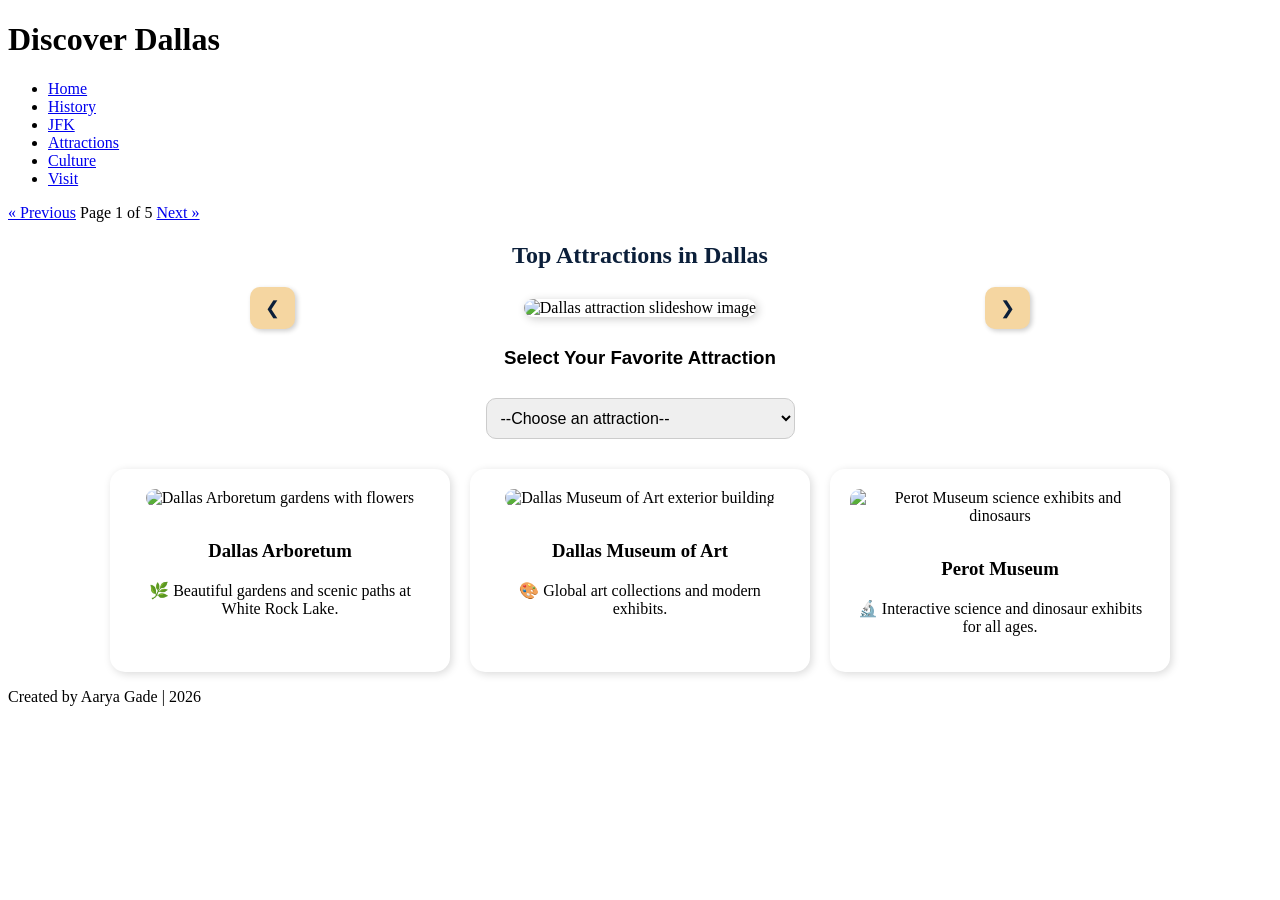
==== attractions.html @ 0ac4e1e4 "Add files via upload" ====
<!DOCTYPE html>
<html lang="en">
<head>
    <meta charset="UTF-8">
    <meta name="viewport" content="width=device-width, initial-scale=1.0">
    <title>Attractions - Discover Dallas</title>
    <link rel="stylesheet" href="styles.css">
    <style>
        /* Slideshow container */
        .slideshow-container {
            position: relative;
            max-width: 800px;
            margin: 30px auto;
            text-align: center;
        }

        /* Slideshow image */
        #slide {
            width: 100%;
            height: auto;
            border-radius: 15px;
            box-shadow: 2px 2px 10px rgba(0,0,0,0.2);
        }

        /* Slideshow buttons */
        .buttons button {
            position: absolute;
            top: 50%;
            transform: translateY(-50%);
            background-color: #f5d6a1;
            border: none;
            padding: 10px 15px;
            border-radius: 10px;
            cursor: pointer;
            font-size: 18px;
            color: #0b1f3a;
            box-shadow: 2px 2px 5px rgba(0,0,0,0.2);
            transition: all 0.2s ease;
        }

        .buttons button:hover {
            background-color: #ffdca8;
            transform: translateY(-50%) scale(1.1);
        }

        .buttons button:first-child {
            left: 10px;
        }

        .buttons button:last-child {
            right: 10px;
        }

        /* Favorite section centering */
        .favorite-section {
            text-align: center;
            margin: 30px auto;
            font-family: Arial, sans-serif;
        }

        .favorite-section select {
            padding: 10px;
            font-size: 16px;
            border-radius: 10px;
            border: 1px solid #ccc;
            margin-top: 10px;
        }

        #result {
            margin-top: 15px;
            font-size: 16px;
            color: #0b1f3a;
            font-weight: bold;
        }

        /* Attraction grid */
        .attraction-grid {
            display: flex;
            flex-wrap: wrap;
            gap: 20px;
            justify-content: center;
            margin-top: 30px;
        }

        .attraction-grid .card {
            background: white;
            padding: 20px;
            border-radius: 15px;
            box-shadow: 2px 2px 8px rgba(0,0,0,0.15);
            flex: 1 1 250px;
            max-width: 300px;
            text-align: center;
        }

        .attraction-grid img {
            width: 100%;
            height: auto;
            border-radius: 10px;
            margin-bottom: 15px;
        }

        h2.page-title {
            text-align: center;
            margin-top: 20px;
            color: #0b1f3a;
        }
    </style>
</head>
<body>

<header>
    <h1>Discover Dallas</h1>
    <nav>
        <ul class="nav-links">
            <li><a href="index.html">Home</a></li>
            <li><a href="history.html">History</a></li>
            <li><a href="jfk.html">JFK</a></li>
            <li><a href="attractions.html">Attractions</a></li>
            <li><a href="culture.html">Culture</a></li>
            <li><a href="visit.html">Visit</a></li>
        </ul>
    </nav>
</header>

<div class="page-nav">
    <a href="#" class="nav-btn">&laquo; Previous</a>
    <span>Page 1 of 5</span>
    <a href="#" class="nav-btn">Next &raquo;</a>
</div>

<main>
    <h2 class="page-title">Top Attractions in Dallas</h2>

    <!-- Slideshow -->
    <div class="slideshow-container">
        <img id="slide" src="images/dallasSLIDE.jpg" alt="Dallas attraction slideshow image">
        <div class="buttons">
            <button onclick="prevSlide()">❮</button>
            <button onclick="nextSlide()">❯</button>
        </div>
    </div>

    <!-- Favorite Section -->
    <section class="favorite-section">
        <h3>Select Your Favorite Attraction</h3>
        <select id="favorite">
            <option value="">--Choose an attraction--</option>
            <option value="Arboretum">Dallas Arboretum</option>
            <option value="Museum">Dallas Museum of Art</option>
            <option value="Perot">Perot Museum of Nature and Science</option>
        </select>
        <p id="result"></p>
    </section>

    <!-- Attraction Grid -->
    <section class="attraction-grid">
        <div class="card">
            <img src="images/aboretum.jpg" alt="Dallas Arboretum gardens with flowers">
            <h3>Dallas Arboretum</h3>
            <p>🌿 Beautiful gardens and scenic paths at White Rock Lake.</p>
        </div>
        <div class="card">
            <img src="images/museum.jpg" alt="Dallas Museum of Art exterior building">
            <h3>Dallas Museum of Art</h3>
            <p>🎨 Global art collections and modern exhibits.</p>
        </div>
        <div class="card">
            <img src="images/perot.jpg" alt="Perot Museum science exhibits and dinosaurs">
            <h3>Perot Museum</h3>
            <p>🔬 Interactive science and dinosaur exhibits for all ages.</p>
        </div>
    </section>
</main>

<footer>
    <p>Created by Aarya Gade | 2026</p>
</footer>

<script>
    
    let images = [
        "images/dallasSLIDE.jpg",
        "images/dallasSLIDE2.jpg",
        "images/dallasSLIDE3.jpg",
        "images/dallasSLIDE4.jpg",
        "images/dallasSLIDE5.jpg",
        "images/dallasSLIDE6.jpg",
        "images/dallasSLIDE7.jpg",
        "images/dallasSLIDE8.jpg"
    ];

    let index = 0;

    function showSlide() {
        document.getElementById("slide").src = images[index];
    }

    function nextSlide() {
        index = (index + 1) % images.length;
        showSlide();
    }

    function prevSlide() {
        index = (index - 1 + images.length) % images.length;
        showSlide();
    }

    // Auto slide every 2 seconds
    setInterval(nextSlide, 2000);

    // Favorite selector
    document.getElementById("favorite")?.addEventListener("change", function () {
        let choice = this.value;
        let message = "";

        if (choice === "Arboretum") {
            message = "Great choice! The Arboretum is perfect for nature lovers 🌿";
        } else if (choice === "Museum") {
            message = "Awesome! The Dallas Museum of Art is full of culture 🎨";
        } else if (choice === "Perot") {
            message = "Nice! The Perot Museum is super interactive 🔬";
        }

        document.getElementById("result").textContent = message;
    });
</script>
</body>
</html>
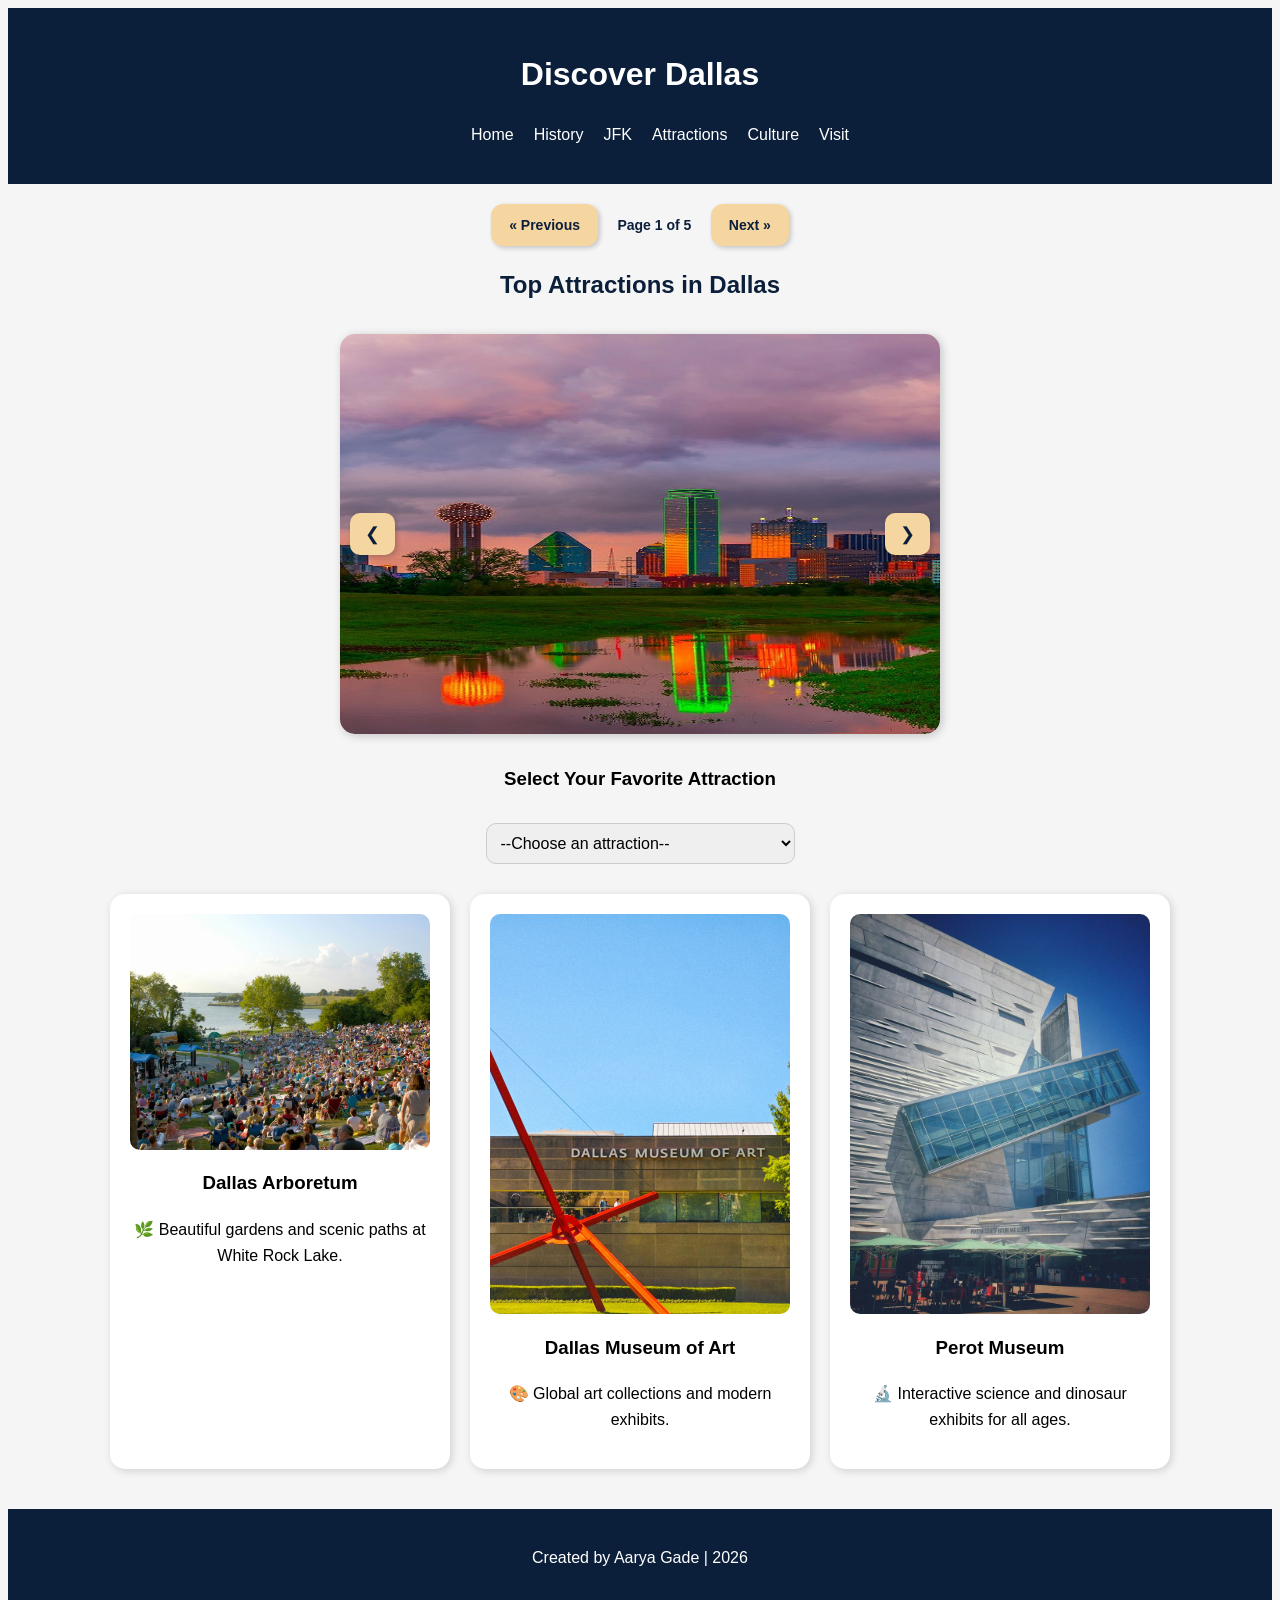
==== commit 17cb0084: "Update attractions.html" ====
--- a/attractions.html
+++ b/attractions.html
@@ -1,228 +1,218 @@
 <!DOCTYPE html>
 <html lang="en">
 <head>
-    <meta charset="UTF-8">
-    <meta name="viewport" content="width=device-width, initial-scale=1.0">
-    <title>Attractions - Discover Dallas</title>
-    <link rel="stylesheet" href="styles.css">
-    <style>
-        /* Slideshow container */
-        .slideshow-container {
-            position: relative;
-            max-width: 800px;
-            margin: 30px auto;
-            text-align: center;
-        }
-
-        /* Slideshow image */
-        #slide {
-            width: 100%;
-            height: auto;
-            border-radius: 15px;
-            box-shadow: 2px 2px 10px rgba(0,0,0,0.2);
-        }
-
-        /* Slideshow buttons */
-        .buttons button {
-            position: absolute;
-            top: 50%;
-            transform: translateY(-50%);
-            background-color: #f5d6a1;
-            border: none;
-            padding: 10px 15px;
-            border-radius: 10px;
-            cursor: pointer;
-            font-size: 18px;
-            color: #0b1f3a;
-            box-shadow: 2px 2px 5px rgba(0,0,0,0.2);
-            transition: all 0.2s ease;
-        }
-
-        .buttons button:hover {
-            background-color: #ffdca8;
-            transform: translateY(-50%) scale(1.1);
-        }
-
-        .buttons button:first-child {
-            left: 10px;
-        }
-
-        .buttons button:last-child {
-            right: 10px;
-        }
-
-        /* Favorite section centering */
-        .favorite-section {
-            text-align: center;
-            margin: 30px auto;
-            font-family: Arial, sans-serif;
-        }
-
-        .favorite-section select {
-            padding: 10px;
-            font-size: 16px;
-            border-radius: 10px;
-            border: 1px solid #ccc;
-            margin-top: 10px;
-        }
-
-        #result {
-            margin-top: 15px;
-            font-size: 16px;
-            color: #0b1f3a;
-            font-weight: bold;
-        }
-
-        /* Attraction grid */
-        .attraction-grid {
-            display: flex;
-            flex-wrap: wrap;
-            gap: 20px;
-            justify-content: center;
-            margin-top: 30px;
-        }
-
-        .attraction-grid .card {
-            background: white;
-            padding: 20px;
-            border-radius: 15px;
-            box-shadow: 2px 2px 8px rgba(0,0,0,0.15);
-            flex: 1 1 250px;
-            max-width: 300px;
-            text-align: center;
-        }
-
-        .attraction-grid img {
-            width: 100%;
-            height: auto;
-            border-radius: 10px;
-            margin-bottom: 15px;
-        }
-
-        h2.page-title {
-            text-align: center;
-            margin-top: 20px;
-            color: #0b1f3a;
-        }
-    </style>
+<meta charset="UTF-8">
+<meta name="viewport" content="width=device-width, initial-scale=1.0">
+<title>Attractions - Discover Dallas</title>
+<link rel="stylesheet" href="styles.css">
+<style>
+.slideshow-container {
+position: relative;
+max-width: 800px;
+margin: 30px auto;
+text-align: center;
+}
+
+#slide {
+width: 100%;
+height: auto;
+border-radius: 15px;
+box-shadow: 2px 2px 10px rgba(0,0,0,0.2);
+}
+
+.buttons button {
+position: absolute;
+top: 50%;
+transform: translateY(-50%);
+background-color: #f5d6a1;
+border: none;
+padding: 10px 15px;
+border-radius: 10px;
+cursor: pointer;
+font-size: 18px;
+color: #0b1f3a;
+box-shadow: 2px 2px 5px rgba(0,0,0,0.2);
+transition: all 0.2s ease;
+}
+
+.buttons button:hover {
+background-color: #ffdca8;
+transform: translateY(-50%) scale(1.1);
+}
+
+.buttons button:first-child {
+left: 10px;
+}
+
+.buttons button:last-child {
+right: 10px;
+}
+
+.favorite-section {
+text-align: center;
+margin: 30px auto;
+font-family: Arial, sans-serif;
+}
+
+.favorite-section select {
+padding: 10px;
+font-size: 16px;
+border-radius: 10px;
+border: 1px solid #ccc;
+margin-top: 10px;
+}
+
+#result {
+margin-top: 15px;
+font-size: 16px;
+color: #0b1f3a;
+font-weight: bold;
+}
+
+.attraction-grid {
+display: flex;
+flex-wrap: wrap;
+gap: 20px;
+justify-content: center;
+margin-top: 30px;
+}
+
+.attraction-grid .card {
+background: white;
+padding: 20px;
+border-radius: 15px;
+box-shadow: 2px 2px 8px rgba(0,0,0,0.15);
+flex: 1 1 250px;
+max-width: 300px;
+text-align: center;
+}
+
+.attraction-grid img {
+width: 100%;
+height: auto;
+border-radius: 10px;
+margin-bottom: 15px;
+}
+
+h2.page-title {
+text-align: center;
+margin-top: 20px;
+color: #0b1f3a;
+}
+</style>
 </head>
 <body>
 
 <header>
-    <h1>Discover Dallas</h1>
-    <nav>
-        <ul class="nav-links">
-            <li><a href="index.html">Home</a></li>
-            <li><a href="history.html">History</a></li>
-            <li><a href="jfk.html">JFK</a></li>
-            <li><a href="attractions.html">Attractions</a></li>
-            <li><a href="culture.html">Culture</a></li>
-            <li><a href="visit.html">Visit</a></li>
-        </ul>
-    </nav>
+<h1>Discover Dallas</h1>
+<nav>
+<ul class="nav-links">
+<li><a href="index.html">Home</a></li>
+<li><a href="history.html">History</a></li>
+<li><a href="jfk.html">JFK</a></li>
+<li><a href="attractions.html">Attractions</a></li>
+<li><a href="culture.html">Culture</a></li>
+<li><a href="visit.html">Visit</a></li>
+</ul>
+</nav>
 </header>
 
 <div class="page-nav">
-    <a href="#" class="nav-btn">&laquo; Previous</a>
-    <span>Page 1 of 5</span>
-    <a href="#" class="nav-btn">Next &raquo;</a>
+<a href="#" class="nav-btn">&laquo; Previous</a>
+<span>Page 1 of 5</span>
+<a href="#" class="nav-btn">Next &raquo;</a>
 </div>
 
 <main>
-    <h2 class="page-title">Top Attractions in Dallas</h2>
-
-    <!-- Slideshow -->
-    <div class="slideshow-container">
-        <img id="slide" src="images/dallasSLIDE.jpg" alt="Dallas attraction slideshow image">
-        <div class="buttons">
-            <button onclick="prevSlide()">❮</button>
-            <button onclick="nextSlide()">❯</button>
-        </div>
-    </div>
-
-    <!-- Favorite Section -->
-    <section class="favorite-section">
-        <h3>Select Your Favorite Attraction</h3>
-        <select id="favorite">
-            <option value="">--Choose an attraction--</option>
-            <option value="Arboretum">Dallas Arboretum</option>
-            <option value="Museum">Dallas Museum of Art</option>
-            <option value="Perot">Perot Museum of Nature and Science</option>
-        </select>
-        <p id="result"></p>
-    </section>
-
-    <!-- Attraction Grid -->
-    <section class="attraction-grid">
-        <div class="card">
-            <img src="images/aboretum.jpg" alt="Dallas Arboretum gardens with flowers">
-            <h3>Dallas Arboretum</h3>
-            <p>🌿 Beautiful gardens and scenic paths at White Rock Lake.</p>
-        </div>
-        <div class="card">
-            <img src="images/museum.jpg" alt="Dallas Museum of Art exterior building">
-            <h3>Dallas Museum of Art</h3>
-            <p>🎨 Global art collections and modern exhibits.</p>
-        </div>
-        <div class="card">
-            <img src="images/perot.jpg" alt="Perot Museum science exhibits and dinosaurs">
-            <h3>Perot Museum</h3>
-            <p>🔬 Interactive science and dinosaur exhibits for all ages.</p>
-        </div>
-    </section>
+<h2 class="page-title">Top Attractions in Dallas</h2>
+
+<div class="slideshow-container">
+<img id="slide" src="dallasSLIDE.jpg" alt="Dallas attraction slideshow image">
+<div class="buttons">
+<button onclick="prevSlide()">❮</button>
+<button onclick="nextSlide()">❯</button>
+</div>
+</div>
+
+<section class="favorite-section">
+<h3>Select Your Favorite Attraction</h3>
+<select id="favorite">
+<option value="">--Choose an attraction--</option>
+<option value="Arboretum">Dallas Arboretum</option>
+<option value="Museum">Dallas Museum of Art</option>
+<option value="Perot">Perot Museum of Nature and Science</option>
+</select>
+<p id="result"></p>
+</section>
+
+<section class="attraction-grid">
+<div class="card">
+<img src="aboretum.jpg" alt="Dallas Arboretum gardens with flowers">
+<h3>Dallas Arboretum</h3>
+<p>🌿 Beautiful gardens and scenic paths at White Rock Lake.</p>
+</div>
+<div class="card">
+<img src="museum.jpg" alt="Dallas Museum of Art exterior building">
+<h3>Dallas Museum of Art</h3>
+<p>🎨 Global art collections and modern exhibits.</p>
+</div>
+<div class="card">
+<img src="perot.jpg" alt="Perot Museum science exhibits and dinosaurs">
+<h3>Perot Museum</h3>
+<p>🔬 Interactive science and dinosaur exhibits for all ages.</p>
+</div>
+</section>
 </main>
 
 <footer>
-    <p>Created by Aarya Gade | 2026</p>
+<p>Created by Aarya Gade | 2026</p>
 </footer>
 
 <script>
-    
-    let images = [
-        "images/dallasSLIDE.jpg",
-        "images/dallasSLIDE2.jpg",
-        "images/dallasSLIDE3.jpg",
-        "images/dallasSLIDE4.jpg",
-        "images/dallasSLIDE5.jpg",
-        "images/dallasSLIDE6.jpg",
-        "images/dallasSLIDE7.jpg",
-        "images/dallasSLIDE8.jpg"
-    ];
-
-    let index = 0;
-
-    function showSlide() {
-        document.getElementById("slide").src = images[index];
-    }
-
-    function nextSlide() {
-        index = (index + 1) % images.length;
-        showSlide();
-    }
-
-    function prevSlide() {
-        index = (index - 1 + images.length) % images.length;
-        showSlide();
-    }
-
-    // Auto slide every 2 seconds
-    setInterval(nextSlide, 2000);
-
-    // Favorite selector
-    document.getElementById("favorite")?.addEventListener("change", function () {
-        let choice = this.value;
-        let message = "";
-
-        if (choice === "Arboretum") {
-            message = "Great choice! The Arboretum is perfect for nature lovers 🌿";
-        } else if (choice === "Museum") {
-            message = "Awesome! The Dallas Museum of Art is full of culture 🎨";
-        } else if (choice === "Perot") {
-            message = "Nice! The Perot Museum is super interactive 🔬";
-        }
-
-        document.getElementById("result").textContent = message;
-    });
+let images = [
+"dallasSLIDE.jpg",
+"dallasSLIDE2.jpg",
+"dallasSLIDE3.jpg",
+"dallasSLIDE4.jpg",
+"dallasSLIDE5.jpg",
+"dallasSLIDE6.jpg",
+"dallasSLIDE7.jpg",
+"dallasSLIDE8.jpg"
+];
+
+let index = 0;
+
+function showSlide() {
+document.getElementById("slide").src = images[index];
+}
+
+function nextSlide() {
+index = (index + 1) % images.length;
+showSlide();
+}
+
+function prevSlide() {
+index = (index - 1 + images.length) % images.length;
+showSlide();
+}
+
+setInterval(nextSlide, 2000);
+
+document.getElementById("favorite")?.addEventListener("change", function () {
+let choice = this.value;
+let message = "";
+
+if (choice === "Arboretum") {
+message = "Great choice! The Arboretum is perfect for nature lovers 🌿";
+} else if (choice === "Museum") {
+message = "Awesome! The Dallas Museum of Art is full of culture 🎨";
+} else if (choice === "Perot") {
+message = "Nice! The Perot Museum is super interactive 🔬";
+}
+
+document.getElementById("result").textContent = message;
+});
 </script>
+
 </body>
-</html>+</html>
--- a/styles.css
+++ b/styles.css
@@ -0,0 +1,238 @@
+
+ {
+    margin: 0;
+    padding: 0;
+    box-sizing: border-box;
+}
+
+
+body {
+    font-family: Arial, sans-serif;
+    line-height: 1.6;
+    background: #f5f5f5;
+}
+
+
+header {
+    background: #0b1f3a;
+    color: white;
+    padding: 20px;
+    text-align: center;
+}
+
+.nav-links {
+    list-style: none;
+    display: flex;
+    justify-content: center;
+    gap: 20px;
+    margin-top: 10px;
+}
+
+.nav-links a {
+    color: white;
+    text-decoration: none;
+}
+
+
+.container {
+    width: 90%;
+    max-width: 1100px;
+    margin: auto;
+}
+
+
+.hero {
+    background: #ddd;
+    padding: 60px 20px;
+    text-align: center;
+    margin-top: 20px;
+}
+
+.hero-text .btn {
+    display: inline-block;
+    margin-top: 15px;
+    padding: 10px 20px;
+    background: #0b1f3a;
+    color: white;
+    text-decoration: none;
+}
+
+
+.highlights {
+    display: flex;
+    gap: 20px;
+    margin-top: 30px;
+    flex-wrap: wrap;
+}
+
+
+.card {
+    background: white;
+    padding: 20px;
+    flex: 1;
+    min-width: 250px;
+    border-radius: 10px;
+}
+
+
+img {
+    width: 100%;
+    height: auto;
+    display: block;
+}
+
+
+.video {
+    margin-top: 40px;
+    text-align: center;
+}
+
+.video iframe {
+    width: 100%;
+    height: 400px;
+    max-width: 800px;
+}
+
+
+footer {
+    text-align: center;
+    padding: 20px;
+    margin-top: 40px;
+    background: #0b1f3a;
+    color: white;
+}
+.page-nav {
+    text-align: center;
+    margin: 20px 0;
+    font-family: 'Arial', sans-serif;
+    font-weight: bold;
+}
+
+.page-nav .nav-btn {
+    display: inline-block;
+    padding: 10px 18px;
+    margin: 0 10px;
+    background-color: #f5d6a1;
+    color: #0b1f3a; /* dark blue text */
+    text-decoration: none;
+    border-radius: 12px;
+    font-size: 14px;
+    box-shadow: 2px 2px 5px rgba(0,0,0,0.2);
+    transition: all 0.2s ease;
+}
+
+.page-nav .nav-btn:hover {
+    background-color: #ffdca8; 
+    transform: translateY(-2px);
+}
+
+.page-nav span {
+    font-size: 14px;
+    color: #0b1f3a;
+    margin: 0 5px;
+}
+
+.contact-form {
+    width: 90%;
+    max-width: 700px;
+    margin: 50px auto;
+    text-align: center;
+    font-family: 'Arial', sans-serif;
+}
+
+.contact-form h2 {
+    margin-bottom: 30px;
+    color: #0b1f3a;
+    font-size: 28px;
+}
+
+
+.contact-form form {
+    display: flex;
+    flex-direction: column;
+    gap: 25px; 
+}
+
+
+.form-question {
+    background-color: #fce8d5; 
+    padding: 20px;
+    border-radius: 15px;
+    box-shadow: 2px 2px 8px rgba(0,0,0,0.15);
+    transition: transform 0.2s ease;
+}
+
+.form-question:hover {
+    transform: translateY(-3px);
+}
+
+
+.form-question label {
+    display: block;
+    margin-bottom: 8px;
+    font-weight: bold;
+    font-size: 16px;
+    color: #0b1f3a;
+}
+
+
+.form-question input,
+.form-question textarea,
+.form-question select {
+    width: 100%;
+    padding: 10px;
+    border-radius: 10px;
+    border: 1px solid #ccc;
+    font-size: 14px;
+    background-color: #fff7f0;
+}
+
+
+.form-question textarea {
+    height: 100px;
+    resize: vertical;
+}
+
+
+.contact-form button {
+    padding: 12px 25px;
+    background-color: #f5d6a1; 
+    color: #0b1f3a;
+    border: none;
+    border-radius: 12px;
+    font-size: 16px;
+    cursor: pointer;
+    box-shadow: 2px 2px 6px rgba(0,0,0,0.2);
+    transition: all 0.2s ease;
+}
+
+.contact-form button:hover {
+    background-color: #ffdca8; 
+    transform: translateY(-2px);
+}
+.slideshow-container {
+    position: relative;
+    width: 600px;       
+    margin: 30px auto;
+    text-align: center;
+}
+
+/* Slideshow image */
+#slide {
+    width: 100%;         
+    height: auto;        
+    max-height: 400px;   
+    display: block;
+    border-radius: 15px;
+    box-shadow: 2px 2px 10px rgba(0,0,0,0.2);
+}
+
+.page-img {
+    width: 80%;        
+    max-width: 600px;  
+    height: auto;      
+    display: block;
+    margin: 20px auto; 
+    border-radius: 12px; 
+    box-shadow: 2px 2px 8px rgba(0,0,0,0.2);
+}
